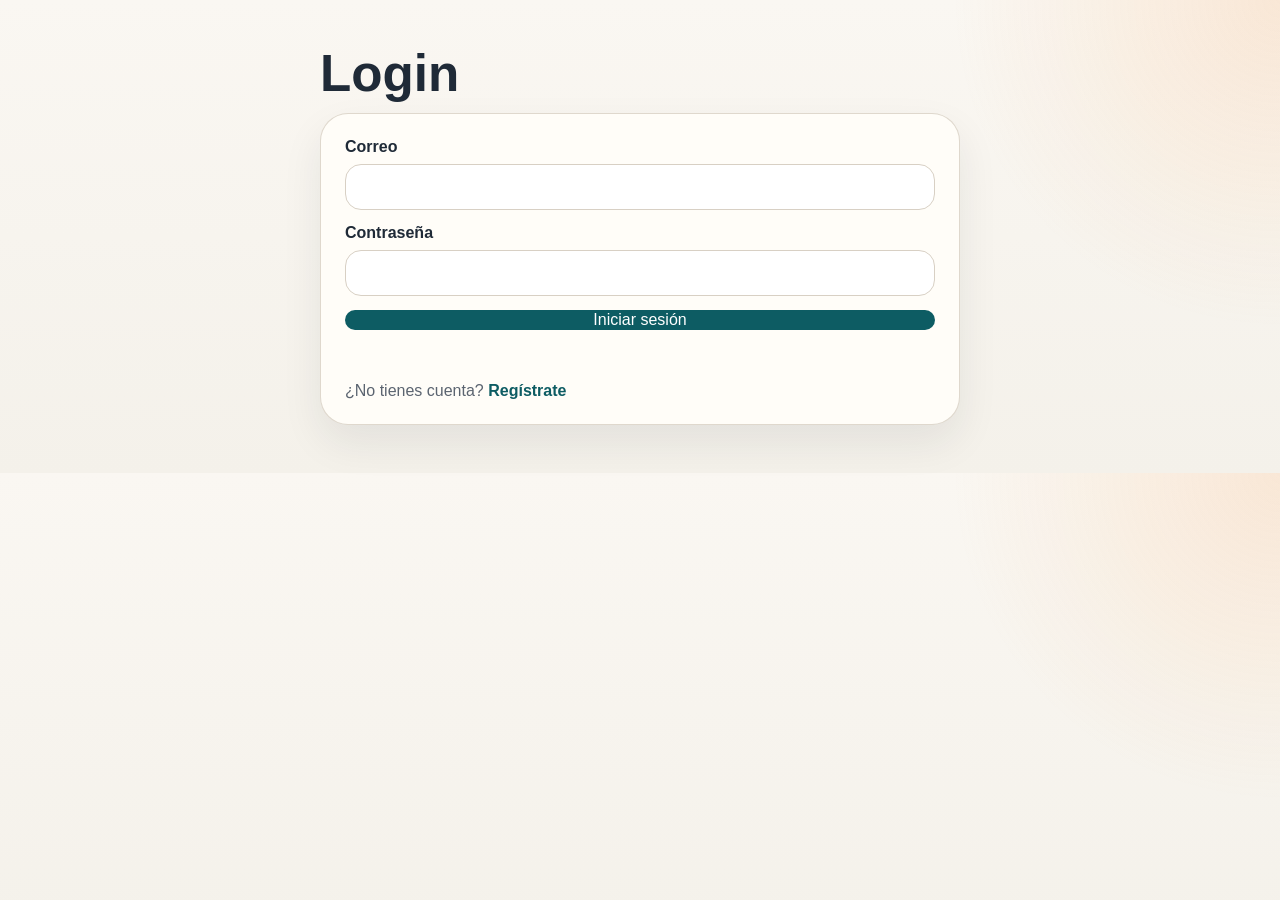
==== createVehicle.html @ 4e8bcf12 "Copia de versión anterior del frontend TicoAutos" ====
<!doctype html>
<html lang="es">
<head>
  <meta charset="utf-8" />
  <meta name="viewport" content="width=device-width, initial-scale=1" />
  <title>TicoAutos | Publicar vehiculo</title>
  <link rel="stylesheet" href="./css/styles.css" />
</head>
<body>
  <header class="site-header shell">
    <nav class="nav">
      <a class="brand" href="./index.html">
        <span class="brand-mark">T</span>
        <span>TicoAutos</span>
      </a>

      <div class="nav-links">
        <a class="nav-link" href="./index.html">Home</a>
        <a class="nav-link" href="./myVehicles.html">Mis Vehiculos</a>
        <a class="nav-link" href="./profile.html">Perfil</a>
        <a class="nav-link" href="./chats.html" data-auth="private">Chats</a>
      </div>

      <div class="nav-actions">
        <button class="btn btn-danger" type="button" data-logout>Cerrar sesion</button>
      </div>
    </nav>
  </header>

  <main class="shell section">
    <div class="section-head">
      <div>
        <h1>Publicar vehiculo</h1>
        <p class="page-subtitle">Completa los datos principales y sube hasta 6 imagenes.</p>
      </div>
    </div>

    <form class="editor-grid" id="vehicleForm">
      <section class="form-card">
        <div class="field-grid">
          <label>
            Marca
            <input type="text" name="brand" required />
          </label>
          <label>
            Modelo
            <input type="text" name="model" required />
          </label>
          <label>
            Ano
            <input type="number" name="year" min="1900" max="2100" required />
          </label>
          <label>
            Precio
            <input type="number" name="price" min="1" required />
          </label>
          <label>
            Color
            <input type="text" name="color" required />
          </label>
          <label>
            Kilometraje
            <input type="number" name="mileage" min="0" value="0" />
          </label>
          <label>
            Transmision
            <select name="transmission">
              <option value="manual">Manual</option>
              <option value="automatica">Automatica</option>
              <option value="cvt">CVT</option>
            </select>
          </label>
          <label>
            Combustible
            <select name="fuelType">
              <option value="gasolina">Gasolina</option>
              <option value="diesel">Diesel</option>
              <option value="electrico">Electrico</option>
              <option value="hibrido">Hibrido</option>
            </select>
          </label>
        </div>

        <label>
          Ubicacion
          <input type="text" name="location" placeholder="Ej. San Jose" />
        </label>

        <label>
          Descripcion
          <textarea name="description" rows="5" placeholder="Describe el estado, extras y cualquier detalle importante"></textarea>
        </label>
      </section>

      <aside class="form-card">
        <h2>Imagenes</h2>
        <p class="page-subtitle">Debes subir al menos una imagen.</p>

        <label class="file-field">
          Seleccionar imagenes
          <input type="file" name="images" accept="image/png,image/jpeg,image/webp" multiple required />
        </label>

        <p class="msg" id="vehicleMsg" aria-live="polite"></p>

        <div class="inline-actions">
          <button class="btn btn-primary" type="submit" id="vehicleSubmit">Publicar vehiculo</button>
          <a class="btn btn-outline" href="./myVehicles.html">Cancelar</a>
        </div>
      </aside>
    </form>
  </main>

  <script src="./js/app.js"></script>
  <script src="./js/createVehicle.js"></script>
</body>
</html>
---- css/styles.css ----
:root {
  color-scheme: light;
  --bg: #f4f1ea;
  --surface: #fffdf8;
  --surface-alt: #f8f4ec;
  --text: #1f2a37;
  --muted: #5b6470;
  --line: #d8d0c4;
  --primary: #0d5c63;
  --primary-strong: #07393c;
  --accent: #f4a259;
  --danger: #bf4342;
  --success: #1f7a4c;
  --shadow: 0 18px 40px rgba(31, 42, 55, 0.08);
}

* {
  box-sizing: border-box;
}

html {
  scroll-behavior: smooth;
}

body {
  margin: 0;
  font-family: "Segoe UI", Tahoma, Geneva, Verdana, sans-serif;
  background:
    radial-gradient(circle at top right, rgba(244, 162, 89, 0.18), transparent 24%),
    linear-gradient(180deg, #faf7f2 0%, var(--bg) 100%);
  color: var(--text);
}

a {
  color: inherit;
  text-decoration: none;
}

img {
  display: block;
  max-width: 100%;
}

button,
input,
select,
textarea {
  font: inherit;
}

button,
.btn {
  border: none;
  border-radius: 999px;
  cursor: pointer;
  transition: transform 0.18s ease, box-shadow 0.18s ease, background-color 0.18s ease;
}

button:hover,
.btn:hover {
  transform: translateY(-1px);
}

button:disabled,
.btn:disabled {
  opacity: 0.7;
  cursor: not-allowed;
  transform: none;
}

.shell,
.container {
  width: min(1120px, calc(100% - 32px));
  margin: 0 auto;
}

.section {
  padding: 24px 0 48px;
}

.site-header {
  position: sticky;
  top: 0;
  z-index: 10;
  padding: 18px 0;
  backdrop-filter: blur(12px);
  background: rgba(250, 247, 242, 0.88);
  border-bottom: 1px solid rgba(216, 208, 196, 0.75);
}

.nav {
  display: flex;
  align-items: center;
  justify-content: space-between;
  gap: 20px;
}

.brand {
  display: inline-flex;
  align-items: center;
  gap: 12px;
  font-weight: 800;
  letter-spacing: 0.02em;
}

.brand-mark {
  display: inline-grid;
  place-items: center;
  width: 40px;
  height: 40px;
  border-radius: 14px;
  background: linear-gradient(135deg, var(--primary), var(--accent));
  color: white;
  box-shadow: var(--shadow);
}

.nav-links,
.nav-actions,
.inline-actions {
  display: flex;
  align-items: center;
  gap: 12px;
  flex-wrap: wrap;
}

.nav-link {
  color: var(--muted);
  font-weight: 600;
}

.nav-link:hover {
  color: var(--primary-strong);
}

.user-chip {
  padding: 10px 14px;
  border-radius: 999px;
  background: var(--surface);
  border: 1px solid var(--line);
  color: var(--muted);
  font-size: 14px;
}

.btn {
  display: inline-flex;
  align-items: center;
  justify-content: center;
  min-height: 44px;
  padding: 0 18px;
  font-weight: 700;
  box-shadow: 0 10px 20px rgba(31, 42, 55, 0.06);
}

.btn-primary,
button,
#btnLogin,
#btnRegister {
  background: var(--primary);
  color: white;
}

.btn-outline {
  background: transparent;
  color: var(--primary-strong);
  border: 1px solid var(--line);
}

.btn-danger {
  background: var(--danger);
  color: white;
}

.btn-muted {
  background: var(--surface-alt);
  color: var(--text);
  border: 1px solid var(--line);
}

.hero {
  display: grid;
  grid-template-columns: 1.5fr 1fr;
  gap: 28px;
  align-items: stretch;
  padding: 38px 0 28px;
}

.hero-copy,
.hero-card,
.filter-card,
.vehicle-card,
.profile-card,
.stats-card,
.detail-panel,
.form-card,
.card {
  background: var(--surface);
  border: 1px solid rgba(216, 208, 196, 0.8);
  border-radius: 28px;
  box-shadow: var(--shadow);
}

.hero-copy {
  padding: 34px;
}

.hero-card {
  padding: 28px;
  background:
    linear-gradient(145deg, rgba(13, 92, 99, 0.96), rgba(7, 57, 60, 0.92)),
    var(--surface);
  color: white;
}

.hero-card strong {
  display: block;
  margin: 8px 0 12px;
  font-size: 28px;
  line-height: 1.1;
}

.hero-stat-label,
.eyebrow {
  display: inline-flex;
  align-items: center;
  gap: 8px;
  margin-bottom: 12px;
  color: var(--accent);
  text-transform: uppercase;
  letter-spacing: 0.1em;
  font-size: 12px;
  font-weight: 800;
}

h1,
h2,
h3,
p {
  margin-top: 0;
}

h1 {
  margin-bottom: 14px;
  font-size: clamp(34px, 4vw, 56px);
  line-height: 1;
}

h2 {
  margin-bottom: 8px;
  font-size: clamp(24px, 3vw, 34px);
}

h3 {
  margin-bottom: 6px;
  font-size: 22px;
}

.page-subtitle,
.muted,
.hero-card p,
.vehicle-description,
.vehicle-owner {
  color: var(--muted);
  line-height: 1.6;
}

.vehicle-owner,
.vehicle-description {
  margin: 0;
  font-size: 13px;
}

.hero-card p {
  color: rgba(255, 255, 255, 0.84);
}

.section-head {
  display: flex;
  align-items: center;
  justify-content: space-between;
  gap: 18px;
  margin-bottom: 22px;
}

.filter-card {
  display: grid;
  grid-template-columns: repeat(4, minmax(0, 1fr));
  gap: 14px;
  padding: 20px;
  margin-bottom: 24px;
}

label {
  display: grid;
  gap: 8px;
  font-weight: 600;
  color: var(--text);
}

input,
select,
textarea {
  width: 100%;
  border: 1px solid var(--line);
  border-radius: 16px;
  background: #fff;
  padding: 13px 14px;
  color: var(--text);
  outline: none;
}

input:focus,
select:focus,
textarea:focus {
  border-color: var(--primary);
  box-shadow: 0 0 0 3px rgba(13, 92, 99, 0.12);
}

textarea {
  resize: vertical;
}

.vehicle-grid {
  display: grid;
  grid-template-columns: repeat(3, minmax(0, 1fr));
  gap: 20px;
}

.catalog-grid {
  display: grid;
  grid-template-columns: repeat(auto-fill, minmax(260px, 1fr));
  gap: 18px;
}

.vehicle-card {
  overflow: hidden;
  border-radius: 20px;
}

.vehicle-card-media {
  position: relative;
  aspect-ratio: 16 / 9;
  background: linear-gradient(180deg, #122433 0%, #314250 100%);
}

.vehicle-card-media img {
  width: 100%;
  height: 100%;
  object-fit: cover;
}

.vehicle-card-body {
  display: grid;
  gap: 12px;
  padding: 16px;
}

.vehicle-card-top {
  display: flex;
  justify-content: space-between;
  gap: 10px;
  align-items: flex-start;
}

.vehicle-kicker {
  margin-bottom: 4px;
  color: #9a5a2c;
  font-size: 11px;
  font-weight: 800;
  text-transform: uppercase;
  letter-spacing: 0.08em;
}

.vehicle-card-top h3 {
  margin: 0;
  font-size: 21px;
}

.vehicle-card-top strong {
  white-space: nowrap;
  font-size: 15px;
  color: var(--primary-strong);
}

.vehicle-meta,
.vehicle-card-actions,
.vehicle-admin-actions,
.spec-grid,
.stats-grid,
.field-grid {
  display: grid;
  gap: 12px;
}

.vehicle-meta-pills {
  display: flex;
  gap: 8px;
  flex-wrap: wrap;
}

.spec-item,
.status-pill,
.empty-state,
.vehicle-pill {
  border-radius: 18px;
  background: var(--surface-alt);
  border: 1px solid rgba(216, 208, 196, 0.85);
}

.spec-item,
.status-pill,
.vehicle-pill {
  padding: 12px 14px;
  font-size: 14px;
}

.vehicle-pill {
  padding: 8px 12px;
  border-radius: 999px;
  color: #707884;
  font-size: 12px;
  line-height: 1;
}

.vehicle-card-actions {
  grid-template-columns: 1fr;
}

.vehicle-admin-actions {
  grid-template-columns: repeat(2, minmax(0, 1fr));
}

.vehicle-badge,
.status-pill {
  display: inline-flex;
  align-items: center;
  justify-content: center;
  font-weight: 800;
}

.vehicle-badge {
  position: absolute;
  top: 12px;
  left: 12px;
  padding: 7px 12px;
  border-radius: 999px;
  background: #1f7a4c;
  color: white;
  font-size: 11px;
  box-shadow: none;
}

.vehicle-badge.sold,
.status-pill.sold {
  background: #bf4342;
  color: white;
}

.status-pill.available {
  background: rgba(31, 122, 76, 0.12);
  color: var(--success);
}

.empty-state {
  padding: 28px;
  color: var(--muted);
}

.vehicle-card .btn {
  min-height: 38px;
  padding: 0 14px;
  font-size: 13px;
  box-shadow: none;
}

.vehicle-card .btn-outline {
  background: white;
}

.vehicle-card .btn-danger {
  justify-self: start;
}

.catalog-card {
  overflow: hidden;
  border-radius: 18px;
  background: #d6d6d6;
  border: 1px solid #c7c7c7;
  box-shadow: 0 8px 24px rgba(31, 42, 55, 0.14);
}

.catalog-card-media {
  position: relative;
  display: block;
  aspect-ratio: 16 / 10;
  background: linear-gradient(180deg, #13283a 0%, #1f3342 100%);
}

.catalog-card-media img {
  width: 100%;
  height: 100%;
  object-fit: contain;
  padding: 14px;
}

.catalog-status {
  position: absolute;
  top: 10px;
  left: 10px;
  display: inline-flex;
  align-items: center;
  justify-content: center;
  min-height: 22px;
  padding: 0 10px;
  border-radius: 999px;
  font-size: 11px;
  font-weight: 800;
  color: #fff;
}

.catalog-status.available {
  background: #1f7a4c;
}

.catalog-status.sold {
  background: #bf4342;
}

.catalog-card-body {
  display: grid;
  gap: 10px;
  padding: 12px;
}

.catalog-card-head {
  display: flex;
  justify-content: space-between;
  align-items: flex-start;
  gap: 10px;
}

.catalog-card-head h3 {
  margin: 0;
  font-size: 22px;
  line-height: 1.1;
}

.catalog-card-head strong {
  white-space: nowrap;
  font-size: 13px;
  color: #1f2a37;
  padding-top: 12px;
}

.catalog-brand {
  margin: 0 0 4px;
  color: #8f5b2d;
  font-size: 11px;
  font-weight: 800;
  text-transform: uppercase;
}

.catalog-specs {
  display: flex;
  flex-wrap: wrap;
  gap: 6px;
}

.catalog-chip {
  display: inline-flex;
  align-items: center;
  min-height: 24px;
  padding: 0 10px;
  border-radius: 999px;
  background: #c7c9ce;
  color: #6c7480;
  font-size: 11px;
}

.catalog-description {
  min-height: 34px;
  margin: 0;
  color: #626b77;
  font-size: 12px;
  line-height: 1.4;
}

.catalog-detail-action,
.catalog-buyer-actions,
.catalog-danger-row {
  display: grid;
}

.catalog-owner-actions {
  display: grid;
  grid-template-columns: repeat(2, minmax(0, 1fr));
  gap: 8px;
}

.catalog-card .btn {
  min-height: 34px;
  padding: 0 12px;
  border-radius: 999px;
  font-size: 12px;
  box-shadow: none;
}

.catalog-card .btn-outline {
  background: #dedede;
  color: #1f2a37;
  border: 1px solid #bcbcbc;
  justify-self: start;
}

.catalog-card .btn-primary {
  background: #d59155;
  color: #2a1f16;
}

.catalog-card .btn-muted {
  background: #d3d3d3;
  color: #2f3640;
  border: 1px solid #bfbfbf;
}

.catalog-card .btn-danger {
  background: transparent;
  color: #bf4342;
  border: none;
  padding-left: 2px;
  justify-self: start;
}

.detail-layout,
.profile-grid,
.editor-grid {
  display: grid;
  grid-template-columns: repeat(2, minmax(0, 1fr));
  gap: 22px;
}

.detail-panel,
.profile-card,
.stats-card,
.form-card {
  padding: 24px;
}

.gallery {
  display: grid;
  gap: 14px;
}

.gallery-main {
  overflow: hidden;
  border-radius: 22px;
  aspect-ratio: 16 / 10;
  background: var(--surface-alt);
}

.gallery-main img {
  width: 100%;
  height: 100%;
  object-fit: cover;
}

.gallery-thumbs {
  display: grid;
  grid-template-columns: repeat(auto-fit, minmax(90px, 1fr));
  gap: 10px;
}

.gallery-thumb {
  overflow: hidden;
  padding: 0;
  border-radius: 16px;
  border: 1px solid var(--line);
  background: white;
}

.gallery-thumb img {
  width: 100%;
  height: 90px;
  object-fit: cover;
}

.detail-price {
  margin: 18px 0;
  font-size: clamp(26px, 3vw, 40px);
  font-weight: 800;
  color: var(--primary-strong);
}

.spec-grid,
.stats-grid,
.field-grid {
  grid-template-columns: repeat(2, minmax(0, 1fr));
}

.spec-item span {
  display: block;
  margin-bottom: 8px;
  color: var(--muted);
  font-size: 13px;
}

.profile-card h2 {
  margin-bottom: 4px;
}

.file-field {
  padding: 18px;
  border: 1px dashed var(--line);
  border-radius: 20px;
  background: var(--surface-alt);
}

.file-field input {
  margin-top: 10px;
  background: white;
}

.image-preview-list {
  display: grid;
  grid-template-columns: repeat(2, minmax(0, 1fr));
  gap: 14px;
  margin-bottom: 18px;
}

.image-check {
  display: grid;
  gap: 10px;
  padding: 14px;
  border: 1px solid var(--line);
  border-radius: 20px;
  background: var(--surface-alt);
}

.image-check img {
  width: 100%;
  height: 140px;
  object-fit: cover;
  border-radius: 16px;
}

.image-check input {
  width: auto;
  margin: 0;
}

.msg {
  min-height: 24px;
  margin: 0;
  font-size: 14px;
  font-weight: 700;
}

.msg.ok {
  color: var(--success);
}

.msg.err {
  color: var(--danger);
}

.hint {
  margin: 0;
  color: var(--muted);
}

.hint a {
  color: var(--primary);
  font-weight: 700;
}

.container {
  max-width: 640px;
  padding: 48px 0;
}

.card {
  padding: 24px;
  display: grid;
  gap: 14px;
}

.grid-2 {
  display: grid;
  grid-template-columns: repeat(2, minmax(0, 1fr));
  gap: 12px;
}

.topbar {
  display: flex;
  justify-content: flex-end;
  padding: 16px 24px;
}

@media (max-width: 980px) {
  .nav,
  .section-head,
  .hero,
  .detail-layout,
  .profile-grid,
  .editor-grid {
    grid-template-columns: 1fr;
  }

  .nav {
    align-items: flex-start;
  }

  .filter-card,
  .vehicle-grid {
    grid-template-columns: repeat(2, minmax(0, 1fr));
  }
}

@media (max-width: 720px) {
  .shell,
  .container {
    width: min(100% - 24px, 1120px);
  }

  .site-header {
    position: static;
  }

  .filter-card,
  .vehicle-grid,
  .field-grid,
  .spec-grid,
  .stats-grid,
  .vehicle-meta,
  .vehicle-admin-actions,
  .vehicle-card-actions,
  .image-preview-list,
  .grid-2 {
    grid-template-columns: 1fr;
  }

  .hero-copy,
  .hero-card,
  .detail-panel,
  .profile-card,
  .stats-card,
  .form-card,
  .card {
    padding: 20px;
    border-radius: 22px;
  }
}

.chat-list {
  display: flex;
  flex-direction: column;
  gap: 0.6rem;
}

.chat-list-item {
  display: flex;
  align-items: center;
  gap: 0.85rem;
  padding: 0.85rem 1rem;
  border-radius: 18px;
  background: #1f1f1f;
  color: #fff;
  text-decoration: none;
  transition: background 0.2s ease;
}

.chat-list-item:hover {
  background: #2a2a2a;
}

.chat-list-avatar,
.chat-topbar-avatar {
  width: 46px;
  height: 46px;
  flex-shrink: 0;
  border-radius: 50%;
  display: grid;
  place-items: center;
  background: #d6d3d1;
  color: #111827;
  font-weight: 700;
}

.chat-list-body {
  min-width: 0;
  flex: 1;
}

.chat-list-top {
  display: flex;
  align-items: center;
  justify-content: space-between;
  gap: 0.75rem;
}

.chat-list-top h3 {
  margin: 0;
  font-size: 1rem;
  color: #fff;
}

.chat-list-vehicle {
  margin: 0.2rem 0 0;
  color: #d4d4d8;
  font-size: 0.92rem;
  white-space: nowrap;
  overflow: hidden;
  text-overflow: ellipsis;
}

.chat-status {
  font-size: 0.78rem;
  font-weight: 700;
  padding: 0.2rem 0.55rem;
  border-radius: 999px;
}

.chat-status.pending {
  background: #22c55e;
  color: #fff;
}

.chat-status.answered {
  background: #52525b;
  color: #fff;
}

.chat-topbar {
  display: flex;
  align-items: center;
  gap: 0.85rem;
  padding: 1rem;
  border-radius: 18px;
  background: #1f1f1f;
  color: #fff;
  margin-bottom: 1rem;
}

.chat-topbar-info {
  flex: 1;
  min-width: 0;
}

.chat-topbar-info h1 {
  margin: 0;
  font-size: 1.05rem;
  color: #fff;
}

.chat-topbar-info p {
  margin: 0.2rem 0 0;
  color: #d4d4d8;
}

.chat-shell {
  display: flex;
  flex-direction: column;
  gap: 1rem;
}

.chat-messages {
  display: flex;
  flex-direction: column;
  gap: 0.85rem;
  padding: 1rem;
  border-radius: 20px;
  background: #f5f5f4;
}

.chat-pair {
  display: flex;
  flex-direction: column;
  gap: 0.55rem;
}

.chat-message {
  display: flex;
}

.chat-message.incoming {
  justify-content: flex-start;
}

.chat-message.outgoing {
  justify-content: flex-end;
}

.chat-bubble {
  max-width: 75%;
  padding: 0.8rem 0.95rem;
  border-radius: 18px;
  background: #ffffff;
}

.chat-message.outgoing .chat-bubble {
  background: #dcfce7;
}

.chat-text {
  margin: 0;
  color: #18181b;
  white-space: pre-wrap;
  word-break: break-word;
}

.chat-meta {
  display: flex;
  justify-content: flex-end;
  gap: 0.45rem;
  margin-top: 0.45rem;
  font-size: 0.75rem;
  color: #71717a;
}

.chat-composer-wrap {
  position: sticky;
  bottom: 0;
}

.chat-composer {
  display: grid;
  grid-template-columns: 1fr auto;
  gap: 0.75rem;
  align-items: end;
  padding: 0.9rem;
  border-radius: 18px;
  background: #ffffff;
  border: 1px solid #e7e5e4;
}

.chat-composer textarea {
  resize: none;
  min-height: 52px;
  max-height: 120px;
}

.chat-composer .msg {
  grid-column: 1 / -1;
  margin: 0;
}

.chat-composer-disabled {
  padding: 0.85rem 1rem;
  border-radius: 16px;
  background: #f3f4f6;
  color: #52525b;
  font-size: 0.92rem;
}

@media (max-width: 640px) {
  .chat-bubble {
    max-width: 88%;
  }

  .chat-composer {
    grid-template-columns: 1fr;
  }

  .chat-topbar {
    align-items: flex-start;
  }
}

.chat-topbar .btn.btn-outline {
  border: 1px solid #ffffff;
  color: #ffffff;
  background: rgba(255, 255, 255, 0.08);
}

.chat-topbar .btn.btn-outline:hover {
  background: #ffffff;
  color: #1f1f1f;
}
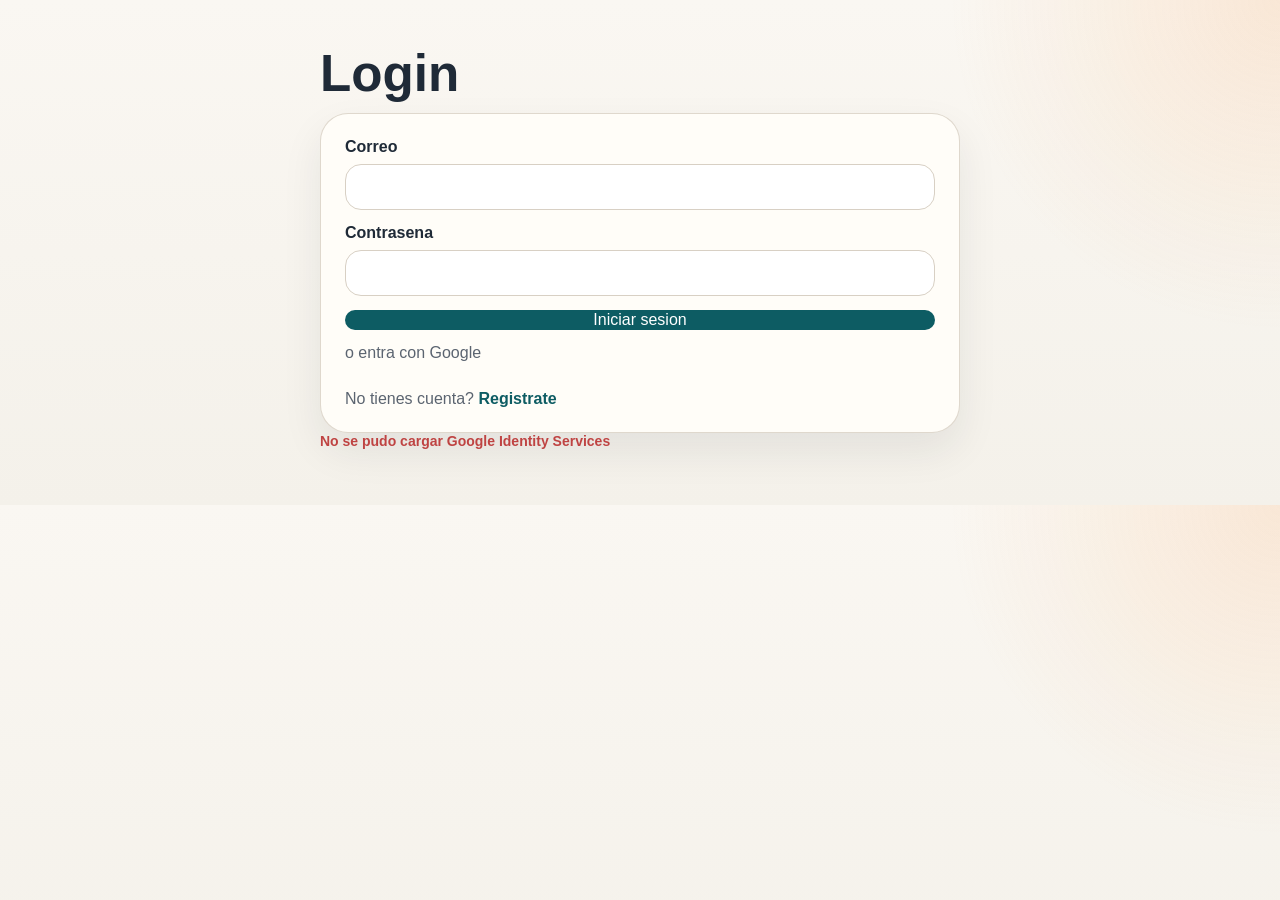
==== commit 204ab381: "Mejora flujo de creación de vehículos" ====
--- a/createVehicle.html
+++ b/createVehicle.html
@@ -102,6 +102,8 @@
         </label>
 
         <p class="msg" id="vehicleMsg" aria-live="polite"></p>
+        <div class="form-card" id="vehicleSuccessSummary" hidden></div>
+        <div class="inline-actions" id="vehicleSuccessActions" hidden></div>
 
         <div class="inline-actions">
           <button class="btn btn-primary" type="submit" id="vehicleSubmit">Publicar vehiculo</button>
